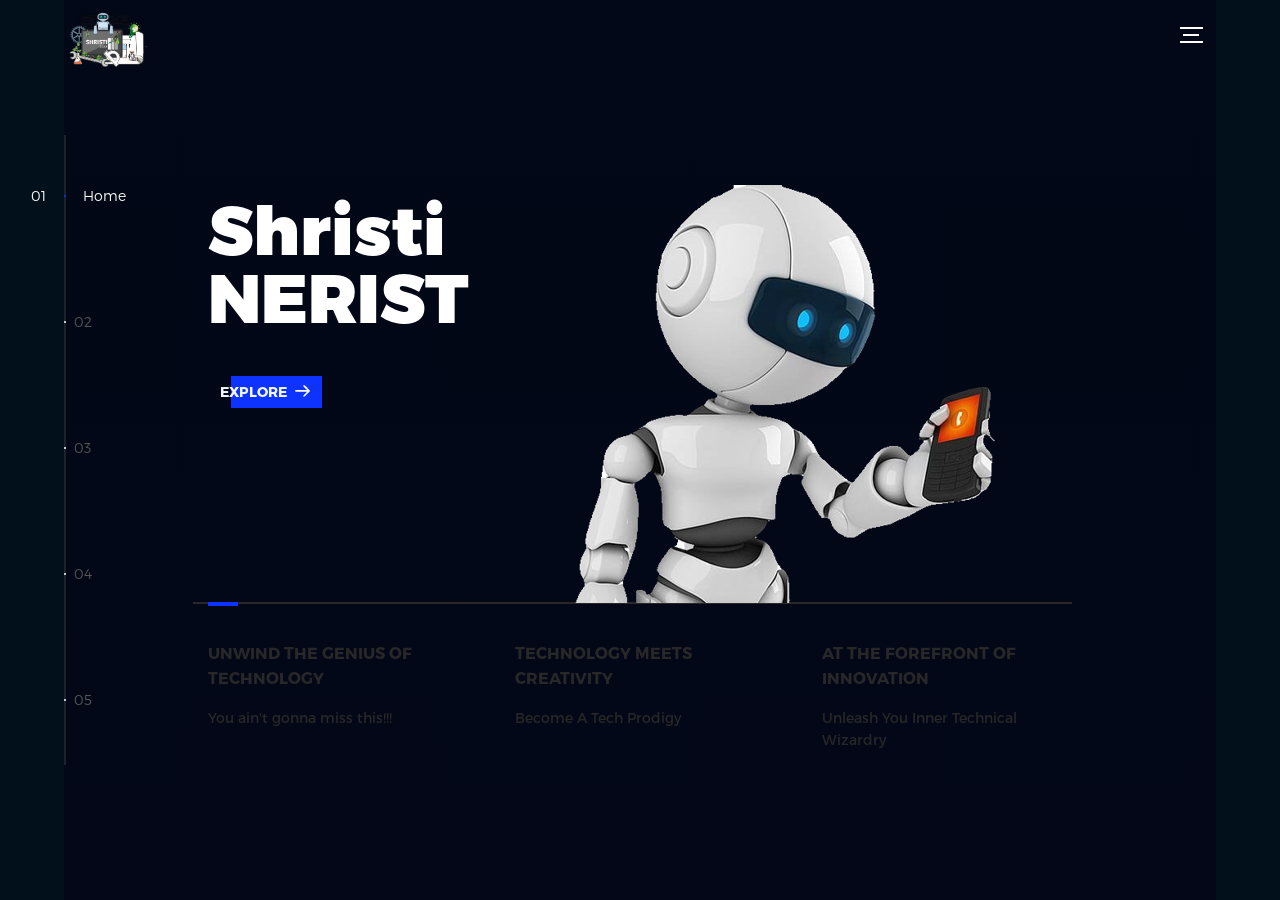
==== index.html @ f5e815b8 "initial commit" ====
<!DOCTYPE html>
<html lang="en">
<head>
  <title>Global</title>
  <meta charset="utf-8">
  <meta name="viewport" content="width=device-width, initial-scale=1">
  <meta http-equiv="X-UA-Compatible" content="IE=edge">
  <meta name="description" content="HTML5 website template">
  <meta name="keywords" content="global, template, html, sass, jquery">
  <meta name="author" content="Bucky Maler">
  <link rel="stylesheet" href="assets/css/main.css">
  <link rel="stylesheet" href="https://cdnjs.cloudflare.com/ajax/libs/font-awesome/4.7.0/css/font-awesome.min.css">
 

</head>
<body>

<!-- notification for small viewports and landscape oriented smartphones -->
<div class="device-notification">
  <a class="device-notification--logo" href="#0">
    <img src="assets/img/logo.png" alt="Global">
    <p>Global</p>
  </a>
  <p class="device-notification--message">This has so much to offer that we must request you orient your device to portrait or find a larger screen. You won't be disappointed.</p>
</div>


<!--start-->

<div class="perspective effect-rotate-left">
  <div class="container"><div class="outer-nav--return"></div>
    <div id="viewport" class="l-viewport">
      <div class="l-wrapper">
        <header class="header">
          <a class="header--logo" href="#0">
            <img style=" height: 65px;width: 85px;padding-top: 10px;" src="assets/img/shristi.png" alt="Global">
            <p></p>
          </a>
          <a href="about.html">
          <button class="header--cta cta">Explore</button></a>
          <div class="header--nav-toggle">
            <span></span>
          </div>
        </header>
        
        <nav class="l-side-nav">
          
          <ul class="side-nav">
            <li class="is-active"><span>Home</span></li>
            <li><span>Events</span></li>
            <li><span>Gallery</span></li>
            <li><span>About</span></li>
            <li><span>Contact</span></li>
            
          </ul>
        </nav>
        <ul class="l-main-content main-content" name="intro">
          <li class="l-section section section--is-active" style="background:linear-gradient(rgba(4, 3, 20, 0.6),rgba(5, 2, 20, 0.6)) ,
          url('assets/img/home3.gif');background-repeat: no-repeat;
          background-attachment: fixed;
          background-size: 100% 100%;" >
            <div class="intro">
              <div class="intro--banner" >
                <h1>Shristi <br>NERIST</h1>
                <a href="about.html" style="color: aliceblue;">
                <button class="cta">Explore
                  <svg version="1.1" id="Layer_1" xmlns="http://www.w3.org/2000/svg" xmlns:xlink="http://www.w3.org/1999/xlink" x="0px" y="0px" viewBox="0 0 150 118" style="enable-background:new 0 0 150 118;" xml:space="preserve">
                  <g transform="translate(0.000000,118.000000) scale(0.100000,-0.100000)">
                    <path d="M870,1167c-34-17-55-57-46-90c3-15,81-100,194-211l187-185l-565-1c-431,0-571-3-590-13c-55-28-64-94-18-137c21-20,33-20,597-20h575l-192-193C800,103,794,94,849,39c20-20,39-29,61-29c28,0,63,30,298,262c147,144,272,271,279,282c30,51,23,60-219,304C947,1180,926,1196,870,1167z"/>
                  </g>
                  </svg>
                  <span class="btn-background"></span>
                </button>
              </a>
               <img src="assets/img/introduction-visual_low.png" alt="Welcome" >
              </div>
              <div class="intro--options">
                <a href="#0">
                  <h3>Unwind the Genius of Technology</h3>
                  <p>You ain't gonna miss this!!!</p>
                </a>
                <a href="#0">
                  <h3>Technology meets Creativity</h3>
                  <p>Become A Tech Prodigy</p>
                </a>
                <a href="#0">
                  <h3>At The Forefront of Innovation</h3>
                  <p>Unleash You Inner Technical Wizardry</p>
                </a>
              </div>
            </div>
          </li>
          <li class="l-section section">
            <div class="work">
              <h2>Events</h2>
              <div class="work--lockup">
                <ul class="slider">
                  <li class="slider--item slider--item-left">
                    <a href="#0">
                      <div class="slider--item-image">
                        <img src="assets/img/robowar.jpg" alt="Victory">
                      </div>
                      <p class="slider--item-title">ROBO WAR</p>
                      <p class="slider--item-description">Tech Ignition: Unlock Your Imagination</p>
                    </a>
                  </li>
                  <li class="slider--item slider--item-center">
                    <a href="#0">
                      <div class="slider--item-image">
                        <img src="assets/img/treasure.jpg" alt="Metiew and Smith">
                      </div>
                      <p class="slider--item-title">TREASURE &amp; HUNT</p>
                      <p class="slider--item-description"> Dig Deep Into Discovery of Wonders</p>
                    </a>
                  </li>
                  <li class="slider--item slider--item-right">
                    <a href="about.html">
                      <div class="slider--item-image">
                        <img src="assets/img/exploreee.jfif" alt="Alex Nowak">
                      </div>
                      <p class="slider--item-title">EXPLORE</p>
                      <p class="slider--item-description">Explore.Discover.Experience High-Tech</p>
                    </a>
                  </li>
                </ul>
                <div class="slider--prev">
                  <svg version="1.1" id="Layer_1" xmlns="http://www.w3.org/2000/svg" xmlns:xlink="http://www.w3.org/1999/xlink" x="0px" y="0px"
                  viewBox="0 0 150 118" style="enable-background:new 0 0 150 118;" xml:space="preserve">
                  <g transform="translate(0.000000,118.000000) scale(0.100000,-0.100000)">
                    <path d="M561,1169C525,1155,10,640,3,612c-3-13,1-36,8-52c8-15,134-145,281-289C527,41,562,10,590,10c22,0,41,9,61,29
                    c55,55,49,64-163,278L296,510h575c564,0,576,0,597,20c46,43,37,109-18,137c-19,10-159,13-590,13l-565,1l182,180
                    c101,99,187,188,193,199c16,30,12,57-12,84C631,1174,595,1183,561,1169z"/>
                  </g>
                  </svg>
                </div>
                <div class="slider--next">
                  <svg version="1.1" id="Layer_1" xmlns="http://www.w3.org/2000/svg" xmlns:xlink="http://www.w3.org/1999/xlink" x="0px" y="0px" viewBox="0 0 150 118" style="enable-background:new 0 0 150 118;" xml:space="preserve">
                  <g transform="translate(0.000000,118.000000) scale(0.100000,-0.100000)">
                    <path d="M870,1167c-34-17-55-57-46-90c3-15,81-100,194-211l187-185l-565-1c-431,0-571-3-590-13c-55-28-64-94-18-137c21-20,33-20,597-20h575l-192-193C800,103,794,94,849,39c20-20,39-29,61-29c28,0,63,30,298,262c147,144,272,271,279,282c30,51,23,60-219,304C947,1180,926,1196,870,1167z"/>
                  </g>
                  </svg>
                </div>
              </div>
            </div>
          </li>
          <li class="l-section section" > 
            <div class="gal">
            

            <div class="galcontainer">
              <div class="galcarousel">
                <div class="carousel__face"><img src="assets/img/gallery1.jpg" alt="Metiew and Smith"></div>
                <div class="carousel__face"> <img src="assets/img/gallery2.jpg" alt="Metiew and Smith"><span></span></div>
                <div class="carousel__face"><img src="assets/img/gallery3.jpg" alt="Metiew and Smith"><span></span></div>
                <div class="carousel__face"><img src="assets/img/gallery4.JPG" alt="Metiew and Smith"><span></span></div>
                <div class="carousel__face"><img src="assets/img/gallery5.JPG" alt="Metiew and Smith"><span></span></div>
                <div class="carousel__face"><img src="assets/img/gallery6.JPG" alt="Metiew and Smith"><span></span></div>
                <div class="carousel__face"><img src="assets/img/gallery7.JPG" alt="Metiew and Smith"><span></span></div>
                <div class="carousel__face"><img src="assets/img/gallery8.JPG" alt="Metiew and Smith"><span></span></div>
                <div class="carousel__face"><img src="assets/img/gallery11.JPG" alt="Metiew and Smith"><span></span></div>
              </div>
              <iframe width="100%" height="100%"
                 src="https://www.youtube.com/watch?v=IDRJCkO2H2k?autoplay=1&loop=1&autopause=0&muted=1"
                 frameborder="0"
                style="border: solid 4px #37474F">
                 
             </iframe>  
            </div>
            <h1 style="padding-top: 100px;">Shristi 2k23</h1>
            <a href="https://www.youtube.com/watch?v=IDRJCkO2H2k" target="_blank"><button  style="font-size:20px;background-color: rgb(147, 161, 184);color: rgb(85, 0, 0);">Watch <i class="fa fa-youtube-play"></i></button></a>

          </div>


            
          </li>
          <li class="l-section section" name="about">
            <div class="about" style="text-align: center;margin: auto;
            width: 600px">
            <h1 style="text-align: center;">shristi 2k23</h1>
              


              <p>Shristi is the annual techno-management<br>
                festival of the North Eastern Regional <br>
                Institute of Science and Technology (NERIST),<br>
                one of the oldest and premier engineering <br>
                institute of Arunachal Pradesh.The brightest <br>
                of minds from all over the North-East come <br>
                to showcase their talents, wits,skills and <br>
                commands over a wide range of technologies,<br>
                 With over 50 events and a plethora of <br>
                participants pacing to win it.Shristi22 sure<br>
                 does promises to be a thriller.All the events<br>
                 set to be featured, intend on bringing light<br>
                to the expertise of an individual.<br>
                 Shristi22 brings you tremendous oppurtunities <br>
                 to showcase your talents and groom them too.</p>

              </div>
              
          </li>
         <li class="l-section section">
          <div class="Contact">

          <footer class="footer-distributed">

            <div class="footer-left">
          
              <h3>SHRISTI <span>2k23</span></h3>
          
              <p class="footer-links">
                <a href="https://www.nerist.ac.in/events-festivals" target="_blank" class="link-1">Home</a>
              
                <a href="https://en.wikipedia.org/wiki/North_Eastern_Regional_Institute_of_Science_and_Technology" target="_blank">About</a>
                
                <a href="about.html">Contact</a>
              </p>
          
              
            </div>
          
            <div class="footer-center">
          
              <div>
                <p><span>Nirjuli,</span> Arunachal Pradesh</p>
              </div>
          
              <div>
                <p>791109</p>
              </div>
          
              <div>
                <p><a href="mailto:support@company.com">shristi2k23@gmail.com</a></p>
              </div>
          
            </div>
          
            <div class="footer-right">
          
              
          
              <div class="footer-icons">
          
                <a href="https://www.facebook.com/shristi12012"><i class="fa fa-facebook"></i></a>
                <a href="#"><i class="fa fa-twitter"></i></a>
                <a href="https://www.youtube.com/watch?v=IDRJCkO2H2k" target="_blank"><i class="fa fa-youtube-play"></i></a>
                <a href="https://www.instagram.com/shristi_2k23/"><i class="fa fa-instagram"></i></a>
          
              </div>
          
            </div>
          
          </footer>

       </li>
        </ul>
      </div>
    </div>
  </div>
  <ul class="outer-nav">
   <!-- <a style="font-size: 30px;">Login</a> -->
    <li class="is-active">Home</li>
    <li>Events</li>
    <li>Gallery</li>
    <li>About</li>
    <li>Contact</li>
  </ul>



  
</div>

<script src="https://ajax.googleapis.com/ajax/libs/jquery/2.2.4/jquery.min.js"></script>
<script>window.jQuery || document.write('<script src="assets/js/vendor/jquery-2.2.4.min.js"><\/script>')</script>
<script src="assets/js/functions-min.js"></script>
<div class="preloader">
<span class="loader"><span class="loader-inner"></span></span></div>

<script>
  $(window).on("load",function(){
    $(".preloader").fadeOut("slow");
  });
</script>
<script src="sur.js"></script>





</body>
</html>
---- assets/css/main.css ----
@font-face{font-family:'Montserrat';src:url("fonts/Montserrat-Black.eot");src:local("☺"),url("fonts/Montserrat-Black.woff") format("woff"),url("fonts/Montserrat-Black.ttf") format("truetype"),url("fonts/Montserrat-Black.svg") format("svg");font-weight:900;font-style:normal}
@font-face{font-family:'Montserrat';src:url("fonts/Montserrat-Bold.eot");src:local("☺"),url("fonts/Montserrat-Bold.woff") format("woff"),url("fonts/Montserrat-Bold.ttf") format("truetype"),url("fonts/Montserrat-Bold.svg") format("svg");font-weight:700;font-style:normal}
@font-face{font-family:'Montserrat';src:url("fonts/Montserrat-Regular.eot");src:local("☺"),url("fonts/Montserrat-Regular.woff") format("woff"),url("fonts/Montserrat-Regular.ttf") format("truetype"),url("fonts/Montserrat-Regular.svg") format("svg");font-weight:400;font-style:normal}
@font-face{font-family:'Montserrat';src:url("fonts/Montserrat-Light.eot");src:local("☺"),url("fonts/Montserrat-Light.woff") format("woff"),url("fonts/Montserrat-Light.ttf") format("truetype"),url("fonts/Montserrat-Light.svg") format("svg");font-weight:300;font-style:normal}
/*! normalize.css v3.0.2 | MIT License | git.io/normalize */html{font-family:sans-serif;-ms-text-size-adjust:100%;-webkit-text-size-adjust:100%}body{margin:0}article,aside,details,figcaption,figure,footer,header,hgroup,main,menu,nav,section,summary{display:block}audio,canvas,progress,
video{display:inline-block;vertical-align:baseline}audio:not([controls]){display:none;height:0}[hidden],template{display:none}a{background-color:transparent}a:active,a:hover{outline:0}abbr[title]{border-bottom:1px dotted}b,
strong{font-weight:bold}dfn{font-style:italic}
h1{font-size:2em;margin:0.67em 0}mark{background:#ff0;color:#000}small{font-size:80%}sub,sup{font-size:75%;line-height:0;position:relative;vertical-align:baseline}sup{top:-0.5em}sub{bottom:-0.25em}img{border:0}svg:not(:root){overflow:hidden}figure{margin:1em 40px}hr{box-sizing:content-box;height:0}
pre{overflow:auto}code,kbd,pre,samp{font-family:monospace, monospace;font-size:1em}button,input,optgroup,select,textarea{color:inherit;font:inherit;margin:0}
button{overflow:visible}button,select{text-transform:none}button,html input[type="button"],input[type="reset"],input[type="submit"]{-webkit-appearance:button;cursor:pointer}button[disabled],
html input[disabled]{cursor:default}button::-moz-focus-inner,input::-moz-focus-inner{border:0;padding:0}input{line-height:normal}input[type="checkbox"],input[type="radio"]{box-sizing:border-box;padding:0}input[type="number"]::-webkit-inner-spin-button,input[type="number"]::-webkit-outer-spin-button{height:auto}input[type="search"]{-webkit-appearance:textfield;box-sizing:content-box}input[type="search"]::-webkit-search-cancel-button,
input[type="search"]::-webkit-search-decoration{-webkit-appearance:none}fieldset{border:1px solid #c0c0c0;margin:0 2px;
	padding:0.35em 0.625em 0.75em}
legend{border:0;padding:0}textarea{overflow:auto}optgroup{font-weight:bold}table{border-collapse:collapse;border-spacing:0}td,th{padding:0}::-moz-selection{background:#FFF498}::selection{background:#FFF498}::-moz-selection{background:#FFF498}img::-moz-selection{background:transparent}img::selection{background:transparent}img::-moz-selection{background:transparent}body{-webkit-tap-highlight-color:#FFF498}body{background-color:#02101c;font-size:14px;line-height:1.6;font-family:"Montserrat",sans-serif;color:#fff;-webkit-font-smoothing:antialiased;-webkit-text-size-adjust:100%}
.l-viewport{position:relative;width:100%;height:100vh;box-shadow:0 0 45px 5px rgba(0,0,0,0.85);overflow:hidden}.l-wrapper{position:relative;width:1440px;max-width:90%;height:100%;margin:0 auto}.l-side-nav{position:absolute;left:0;display:-webkit-box;display:-webkit-flex;display:-ms-flexbox;display:flex;height:100%;-webkit-box-align:center;-webkit-align-items:center;-ms-flex-align:center;align-items:center}.l-side-nav::before{content:"";position:absolute;top:50%;left:0;-webkit-transform:translateY(-50%);transform:translateY(-50%);width:2px;height:70%;max-height:750px;background-color:#555;opacity:.35;z-index:10}
@media (max-width: 1180px){.l-side-nav{display:none}}.l-main-content{position:relative;width:100%;height:100%;margin:0;padding:0;list-style:none}.l-section{position:absolute;width:100%;height:100%}.device-notification{display:none;position:fixed;top:0;left:0;width:100%;height:100%;-webkit-box-orient:vertical;-webkit-box-direction:normal;-webkit-flex-direction:column;-ms-flex-direction:column;flex-direction:column;-webkit-box-align:center;-webkit-align-items:center;-ms-flex-align:center;-ms-grid-row-align:center;align-items:center;-webkit-box-pack:center;-webkit-justify-content:center;-ms-flex-pack:center;justify-content:center;background-color:#000000;z-index:12}
.device-notification--logo{display:-webkit-box;display:-webkit-flex;display:-ms-flexbox;display:flex;-webkit-box-align:center;-webkit-align-items:center;-ms-flex-align:center;align-items:center;text-decoration:none;color:#fff}.device-notification--logo p{margin:0 0 0 10px;font-size:16px;font-weight:700;text-transform:uppercase}.device-notification--message{width:70%;margin:30px 0 0 0;font-weight:700;text-align:center}@media (max-width: 767px) and (min-width: 601px) and (max-height: 680px){.device-notification{display:-webkit-box;display:-webkit-flex;display:-ms-flexbox;display:flex}}@media (max-width: 600px) and (min-width: 480px) and (max-height: 580px)
{.device-notification{display:-webkit-box;display:-webkit-flex;display:-ms-flexbox;display:flex}}@media (max-width: 736px) and (min-width: 360px) and (orientation: landscape){.device-notification{display:-webkit-box;display:-webkit-flex;display:-ms-flexbox;display:flex}}@media(max-width: 359px){.device-notification{display:-webkit-box;display:-webkit-flex;display:-ms-flexbox;display:flex}}.section{opacity:0;visibility:hidden;-webkit-transition:opacity .4s ease-in-out,visibility 0s .4s;transition:opacity .4s ease-in-out,visibility 0s .4s}.section--is-active{opacity:1;visibility:visible;z-index:1;-webkit-transition:opacity .4s ease-in-out .4s;transition:opacity .4s ease-in-out .4s}.section--next{-webkit-transform:translateY(-45px);transform:translateY(-45px);-webkit-transition:-webkit-transform .4s ease-in-out;transition:-webkit-transform .4s ease-in-out;transition:transform .4s ease-in-out;transition:transform .4s ease-in-out, -webkit-transform .4s ease-in-out}.section--prev{-webkit-transform:translateY(45px);transform:translateY(45px);-webkit-transition:-webkit-transform .4s ease-in-out;transition:-webkit-transform .4s ease-in-out;transition:transform .4s ease-in-out;transition:transform .4s ease-in-out, -webkit-transform .4s ease-in-out}.header{position:absolute;top:0;left:0;display:-webkit-box;display:-webkit-flex;display:-ms-flexbox;display:flex;width:100%;height:70px;-webkit-box-align:center;-webkit-align-items:center;-ms-flex-align:center;align-items:center;-webkit-box-pack:justify;-webkit-justify-content:space-between;-ms-flex-pack:justify;justify-content:space-between;z-index:10}.header--logo{display:-webkit-box;display:-webkit-flex;display:-ms-flexbox;display:flex;-webkit-box-align:center;-webkit-align-items:center;-ms-flex-align:center;align-items:center;text-decoration:none;color:#fff}.header--logo p{margin:0 0 0 10px;font-size:16px;font-weight:700;text-transform:uppercase}.header--nav-toggle{display:-webkit-box;display:-webkit-flex;display:-ms-flexbox;display:flex;width:50px;height:50px;-webkit-box-orient:vertical;-webkit-box-direction:normal;-webkit-flex-direction:column;-ms-flex-direction:column;flex-direction:column;-webkit-box-align:center;-webkit-align-items:center;-ms-flex-align:center;align-items:center;-webkit-box-pack:center;-webkit-justify-content:center;-ms-flex-pack:center;justify-content:center;cursor:pointer}.header--nav-toggle span,.header--nav-toggle::before,.header--nav-toggle::after{content:"";position:relative;width:16px;height:2px;background-color:#fff}.header--nav-toggle::before{bottom:5px;width:23px}.header--nav-toggle::after{top:5px;width:23px}.header--cta{position:absolute;top:50%;left:50%;-webkit-transform:translate(-50%, -50%);transform:translate(-50%, -50%);padding:0 20px;line-height:30px;text-decoration:none;color:#fff;font-weight:700;text-transform:uppercase;background-color:#0f33ff;border:none;opacity:0;visibility:hidden;-webkit-transition:opacity .4s ease-in-out,visibility 0s .4s;transition:opacity .4s ease-in-out,visibility 0s .4s}.header--cta:focus{outline:none}.header--cta.is-active{opacity:1;visibility:visible;-webkit-transition:opacity .4s ease-in-out .4s;transition:opacity .4s ease-in-out .4s}@media (max-width: 767px){.header--cta{display:none}}.side-nav{position:relative;display:-webkit-box;display:-webkit-flex;display:-ms-flexbox;display:flex;width:100px;height:70%;max-height:750px;-webkit-box-orient:vertical;-webkit-box-direction:normal;-webkit-flex-direction:column;-ms-flex-direction:column;flex-direction:column;-webkit-justify-content:space-around;-ms-flex-pack:distribute;justify-content:space-around;margin:0;padding:0;list-style-position:inside;z-index:10}.side-nav>li{position:relative;top:-5px;color:#fff;font-size:6px;cursor:pointer}.side-nav>li span{position:relative;top:3px;left:10px;color:#fff;font-size:14px;font-weight:300;opacity:0;visibility:hidden}.side-nav>li::before{position:absolute;top:3px;left:10px;color:#555;font-size:14px;font-weight:300}.side-nav li:nth-child(1)::before{content:"01"}.side-nav li:nth-child(2)::before{content:"02"}.side-nav li:nth-child(3)::before{content:"03"}.side-nav li:nth-child(4)::before{content:"04"}.side-nav li:nth-child(5)::before{content:"05"}.side-nav li.is-active{color:#0f33ff;-webkit-transition:color .4s ease-in-out;transition:color .4s ease-in-out}.side-nav li.is-active span{opacity:1;visibility:visible;-webkit-transition:opacity .4s ease-in-out;transition:opacity .4s ease-in-out}.side-nav li.is-active::before{left:-33px;color:#fff}.intro{position:relative;display:-webkit-box;display:-webkit-flex;display:-ms-flexbox;display:flex;width:900px;max-width:75%;height:100%;-webkit-box-orient:vertical;-webkit-box-direction:normal;-webkit-flex-direction:column;-ms-flex-direction:column;flex-direction:column;-webkit-box-pack:center;-webkit-justify-content:center;-ms-flex-pack:center;justify-content:center;margin:0 auto}@media (max-width: 1180px){.intro{max-width:100%}}.intro--banner{position:relative;height:475px}.intro--banner::before{content:"";position:absolute;bottom:20px;left:-15px;right:0;height:2px;background-color:#282828}.intro--banner::after{content:"";position:absolute;bottom:18px;left:0;width:30px;height:4px;background-color:#0f33ff}.intro--banner h1{position:relative;font-size:68px;font-weight:900;line-height:1;z-index:1}.intro--banner button{position:relative;padding:5px 17px 5px 12px;font-weight:700;text-transform:uppercase;background-color:transparent;border:none}.intro--banner button .btn-background{position:absolute;top:0;left:23px;right:0;height:100%;background-color:#0f33ff;z-index:-1;-webkit-transition:left .2s ease-in-out;transition:left .2s ease-in-out}.intro--banner button:hover .btn-background{left:0}.intro--banner button:focus{outline:none}.intro--banner button svg{position:relative;left:5px;width:15px;fill:#fff}.intro--banner img{position:absolute;bottom:21px;right:-12px}.intro--options{display:-webkit-box;display:-webkit-flex;display:-ms-flexbox;display:flex;-webkit-box-pack:justify;-webkit-justify-content:space-between;-ms-flex-pack:justify;justify-content:space-between;margin:0;padding:0;list-style:none}.intro--options>a{max-width:250px;text-decoration:none;color:#282828;-webkit-transition:color .2s ease-in-out;transition:color .2s ease-in-out}.intro--options>a:hover{color:#fff}.intro--options h3{font-size:16px;text-transform:uppercase}.intro--options p{margin-bottom:0}@media (max-width: 900px){.intro--banner{height:380px}.intro--banner h1{font-size:55px}.intro--banner img{width:430px}.intro--options>a{margin-right:30px}.intro--options>a:last-child{margin-right:0}}@media (max-width: 767px){.intro--banner{height:305px}.intro--banner h1{font-size:44px}.intro--banner img{width:330px}.intro--options{display:block}.intro--options>a{display:block;max-width:100%;margin:0 0 30px 0}.intro--options>a:last-child{margin-bottom:0}}@media (max-width: 600px){.intro--banner{height:360px}.intro--banner h1{font-size:55px}.intro--banner img{display:none}}@media (max-width: 600px) and (max-height: 750px){.intro--banner{height:auto}.intro--banner::before,.intro--banner::after{display:none}.intro--banner h1{margin-top:0}.intro--options{display:none}}.work{position:relative;display:-webkit-box;display:-webkit-flex;display:-ms-flexbox;display:flex;width:960px;max-width:80%;height:100%;-webkit-box-orient:vertical;-webkit-box-direction:normal;-webkit-flex-direction:column;-ms-flex-direction:column;flex-direction:column;-webkit-box-pack:center;-webkit-justify-content:center;-ms-flex-pack:center;justify-content:center;margin:0 auto}@media (max-width: 1180px){
	
	.work{max-width:100%}}.work h2{margin:0 0 20px 0;font-size:30px;text-align:center}.work--lockup{position:relative}.work--lockup .slider{position:relative;display:-webkit-box;display:-webkit-flex;display:-ms-flexbox;display:flex;width:80%;margin:0 auto;padding:0;list-style:none}.work--lockup .slider--item{position:absolute;display:none;text-align:center}.work--lockup .slider--item a{text-decoration:none;color:#858585}.work--lockup .slider--item-title{margin-top:10px;font-size:12px;font-weight:700;text-transform:uppercase}.work--lockup .slider--item-description{display:none;max-width:250px;margin:0 auto}.work--lockup .slider--item-image{width:150px;height:150px;margin:0 auto;border-radius:50%;overflow:hidden}.work--lockup .slider--item-image img{width:100%}.work--lockup .slider--item-left{top:50%;left:0;-webkit-transform:translateY(-50%);transform:translateY(-50%);display:block}.work--lockup .slider--item-right{top:50%;right:0;-webkit-transform:translateY(-50%);transform:translateY(-50%);display:block}.work--lockup .slider--item-center{position:relative;top:30px;left:50%;-webkit-transform:translateX(-50%);transform:translateX(-50%);display:block}.work--lockup .slider--item-center a{color:#fff}.work--lockup .slider--item-center .slider--item-title{margin-top:25px;font-size:16px}.work--lockup .slider--item-center .slider--item-description{display:block}.work--lockup .slider--item-center .slider--item-image{width:300px;height:300px}.work--lockup .slider--next,.work--lockup .slider--prev{position:absolute;top:160px;display:-webkit-box;display:-webkit-flex;display:-ms-flexbox;display:flex;width:50px;height:50px;-webkit-box-align:center;-webkit-align-items:center;-ms-flex-align:center;align-items:center;-webkit-box-pack:center;-webkit-justify-content:center;-ms-flex-pack:center;justify-content:center;background-color:#282828;border-radius:50%;cursor:pointer}.work--lockup .slider--next svg,.work--lockup .slider--prev svg{width:20px;fill:#fff}.work--lockup .slider--next{right:0}.work--lockup .slider--prev{left:0}@media (max-width: 900px){.work--lockup .slider--item-image{width:120px;height:120px}.work--lockup .slider--item-center .slider--item-image{width:240px;height:240px}.work--lockup .slider--next,.work--lockup .slider--prev{top:130px}}@media (max-width: 767px){.work--lockup .slider{width:75%}.work--lockup .slider--item-image{width:90px;height:90px}.work--lockup .slider--item-center .slider--item-image{width:190px;height:190px}.work--lockup .slider--next,.work--lockup .slider--prev{top:105px}}@media (max-width: 600px){.work--lockup .slider{width:auto}.work--lockup .slider--item-left,.work--lockup .slider--item-right{display:none}}


/*About*/

.about{position:relative;display:-webkit-box;display:-webkit-flex;display:-ms-flexbox;display:flex;width:900px;max-width:75%;height:100%;-webkit-box-orient:vertical;-webkit-box-direction:normal;-webkit-flex-direction:column;-ms-flex-direction:column;flex-direction:column;-webkit-box-pack:center;-webkit-justify-content:center;-ms-flex-pack:center;justify-content:center;margin:0 auto}@media (max-width: 880px){.about{max-width:100%}}.about--banner{position:relative;height:475px}.about--banner::before{content:"";position:absolute;top:20px;left:200px;-webkit-transform:rotate(-25deg);transform:rotate(-25deg);border:5px solid #0f33ff;border-right-color:transparent;border-bottom-color:transparent}.about--banner::after{content:"";position:absolute;top:75px;left:400px;-webkit-transform:rotate(45deg);transform:rotate(45deg);width:10px;height:10px;background-color:#0f33ff}.about--banner h2{position:relative;margin-top:35px;font-size:68px;font-weight:900;line-height:1;z-index:1}.about--banner h2::before{content:"";position:absolute;top:60px;left:268px;width:30px;height:30px;background-color:#0f33ff;border-radius:50%}.about--banner h2::after{content:"";position:absolute;top:255px;left:255px;width:10px;height:10px;background-color:#0f33ff}.about--banner a{padding:5px 17px 5px 0;text-decoration:none;color:#fff;font-weight:700;text-transform:uppercase;background-color:transparent}.about--banner a:hover svg{left:10px}.about--banner a svg{position:relative;left:5px;width:15px;fill:#fff;-webkit-transition:left .2s ease-in-out;transition:left .2s ease-in-out}.about--banner img{position:absolute;bottom:-90px;right:-12px}.about--options{display:-webkit-box;display:-webkit-flex;display:-ms-flexbox;display:flex;max-width:600px;-webkit-box-pack:justify;-webkit-justify-content:space-between;-ms-flex-pack:justify;justify-content:space-between;margin:0;padding:0;list-style:none}.about--options>a{position:relative;width:150px;height:75px;text-decoration:none;color:#fff;border:10px solid #0f33ff;background-position:center;background-size:cover;background-repeat:no-repeat}.about--options>a:nth-child(1){background-image:url("../img/about-winners.jpg")}.about--options>a:nth-child(2){background-image:url("../img/about-philosophy.jpg")}.about--options>a:nth-child(3){background-image:url("../img/about-history.jpg")}.about--options>a:hover h3{bottom:-50px}.about--options h3{position:absolute;bottom:-38px;left:10px;font-size:16px;text-transform:uppercase;-webkit-transition:bottom .2s ease-in-out,left .2s ease-in-out;transition:bottom .2s ease-in-out,left .2s ease-in-out}@media (max-width: 767px){.about--banner{height:305px}.about--banner::before{top:0;left:125px}.about--banner::after{top:35px;left:260px}.about--banner h2{margin-top:10px;font-size:44px}.about--banner h2::before{top:28px;left:168px}.about--banner h2::after{top:163px;left:163px}.about--banner img{width:315px}}@media (max-width: 600px){.about--banner{height:auto}.about--banner::before{left:155px}.about--banner::after{left:310px}.about--banner h2{margin-top:0;font-size:55px}.about--banner h2::before{top:43px;left:214px}.about--banner h2::after{top:205px;left:205px}.about--banner img{display:none}.about--options{display:none}}

/*Contact*/


.contact{position:fixed;top:0;left:0;width:100%;height:100%;background-image:url("../img/contact-visual.png");background-position:center;background-size:cover;background-repeat:no-repeat}.contact--lockup{position:relative;display:-webkit-box;display:-webkit-flex;display:-ms-flexbox;display:flex;width:900px;max-width:75%;height:100%;-webkit-box-align:center;-webkit-align-items:center;-ms-flex-align:center;align-items:center;-webkit-box-pack:end;-webkit-justify-content:flex-end;-ms-flex-pack:end;justify-content:flex-end;margin:0 auto}@media (max-width: 1180px){.contact--lockup{max-width:90%}}@media (max-width: 767px){.contact--lockup{-webkit-box-pack:center;-webkit-justify-content:center;-ms-flex-pack:center;justify-content:center}}.contact--lockup .modal{padding:45px 45px;text-align:center;background-color:#b4b0b0;box-shadow:0 0 30px 0 rgba(0,0,0,0.75)}.contact--lockup .modal--information p,.contact--lockup .modal--information a{display:block;margin:14px 0;text-decoration:none;color:#fff;font-weight:700}.contact--lockup .modal--information p{margin-top:0}.contact--lockup .modal--options{margin:0;padding:0;list-style:none}.contact--lockup .modal--options>li{width:130px;margin:0 auto 25px auto}.contact--lockup .modal--options li:nth-child(1){background-color:#1769ff}.contact--lockup .modal--options li:nth-child(2){background-color:#000000}.contact--lockup .modal--options li:nth-child(3){margin-bottom:0;background-color:#0f33ff;text-transform:uppercase}.contact--lockup .modal--options a{display:block;width:100%;padding:8px 0;text-decoration:none;color:#fff;font-weight:700}.hire{position:relative;display:-webkit-box;display:-webkit-flex;display:-ms-flexbox;display:flex;width:700px;max-width:75%;height:100%;-webkit-box-orient:vertical;-webkit-box-direction:normal;-webkit-flex-direction:column;-ms-flex-direction:column;flex-direction:column;-webkit-box-pack:center;-webkit-justify-content:center;-ms-flex-pack:center;justify-content:center;margin:0 auto}@media (max-width: 1180px){.hire{max-width:100%}}.hire h2{margin:0 0 20px 0;font-size:30px;text-align:center}.work-request{display:-webkit-box;display:-webkit-flex;display:-ms-flexbox;display:flex;width:100%;-webkit-box-orient:vertical;-webkit-box-direction:normal;-webkit-flex-direction:column;-ms-flex-direction:column;flex-direction:column;-webkit-box-align:center;-webkit-align-items:center;-ms-flex-align:center;align-items:center;color:#fff}.work-request input[type="submit"]{width:400px;max-width:100%;line-height:50px;font-size:16px;font-weight:700;text-transform:uppercase;background-color:#0f33ff;border:none;border-radius:0}.work-request input[type="submit"]:focus{outline:none}.work-request--options{display:-webkit-box;display:-webkit-flex;display:-ms-flexbox;display:flex;width:100%;-webkit-box-orient:vertical;-webkit-box-direction:normal;-webkit-flex-direction:column;-ms-flex-direction:column;flex-direction:column;-webkit-box-align:center;-webkit-align-items:center;-ms-flex-align:center;align-items:center;margin:30px 0}.work-request--options .options-a{display:-webkit-box;display:-webkit-flex;display:-ms-flexbox;display:flex;width:100%;-webkit-box-pack:justify;-webkit-justify-content:space-between;-ms-flex-pack:justify;justify-content:space-between}.work-request--options .options-b{display:-webkit-box;display:-webkit-flex;display:-ms-flexbox;display:flex;width:72%;-webkit-flex-wrap:wrap;-ms-flex-wrap:wrap;flex-wrap:wrap;-webkit-justify-content:space-around;-ms-flex-pack:distribute;justify-content:space-around}.work-request--options label{display:block;width:200px;margin-bottom:30px;line-height:50px;font-size:16px;font-weight:700;text-align:center;border:2px solid #fff;cursor:pointer;-webkit-transition:background-color .2s ease-in-out,border-color .2s ease-in-out;transition:background-color .2s ease-in-out,border-color .2s ease-in-out}.work-request--options label svg{position:relative;left:-5px;width:0;fill:#fff;-webkit-transition:width .2s ease-in-out;transition:width .2s ease-in-out}.work-request--options input[type="checkbox"]{display:none}.work-request--options input[type="checkbox"]:checked+label{background-color:#0f33ff;border-color:#0f33ff}.work-request--options input[type="checkbox"]:checked+label svg{width:15px}.work-request--information{display:-webkit-box;display:-webkit-flex;display:-ms-flexbox;display:flex;width:100%;-webkit-box-pack:justify;-webkit-justify-content:space-between;-ms-flex-pack:justify;justify-content:space-between;margin-bottom:60px}.work-request--information .information-name,.work-request--information .information-email{position:relative;width:45%;height:50px;font-size:30px;font-weight:300}.work-request--information input[type="text"],.work-request--information input[type="email"]{width:100%;padding:0 0 5px 0;background-color:transparent;border:none;border-bottom:1px solid #fff;border-radius:0}.work-request--information input[type="text"]:focus,.work-request--information input[type="email"]:focus{outline:none;background-color:#030303}.work-request--information label{position:absolute;top:0;left:0;pointer-events:none;-webkit-transition:top .2s ease-in-out,font-size .2s ease-in-out;transition:top .2s ease-in-out,font-size .2s ease-in-out}.work-request--information input:focus+label,.work-request--information input.has-value+label{top:-15px;font-size:14px}@media (max-width: 767px){.work-request--options{-webkit-box-orient:horizontal;-webkit-box-direction:normal;-webkit-flex-direction:row;-ms-flex-direction:row;flex-direction:row;-webkit-justify-content:space-around;-ms-flex-pack:distribute;justify-content:space-around}.work-request--options .options-a,.work-request--options .options-b{display:block;width:auto}}@media (max-width: 600px){.work-request--options{margin:20px 0}}@media (max-width: 600px) and (max-width: 415px){.work-request--options{-webkit-box-pack:justify;-webkit-justify-content:space-between;-ms-flex-pack:justify;justify-content:space-between}}@media (max-width: 600px){.work-request--options label{width:150px;margin-bottom:15px;font-size:14px}.work-request--options input[type="checkbox"]:checked+label svg{width:12px}.work-request--information{margin-bottom:30px}.work-request--information .information-name,.work-request--information .information-email{height:40px;font-size:24px}}.perspective{position:relative;width:100%;height:100%;overflow:hidden}.perspective--modalview{position:fixed;-webkit-perspective:1500px;perspective:1500px}.container{position:relative;-webkit-transform:translateZ(0) translateX(0) rotateY(0deg);transform:translateZ(0) translateX(0) rotateY(0deg);min-height:100%;outline:30px solid #0f33ff;-webkit-transition:-webkit-transform .4s;transition:-webkit-transform .4s;transition:transform .4s;transition:transform .4s, -webkit-transform .4s}.modalview .container{position:absolute;width:100%;height:100%;overflow:hidden;-webkit-backface-visibility:hidden;backface-visibility:hidden}.effect-rotate-left .container{-webkit-transform-origin:0% 50%;transform-origin:0% 50%;-webkit-transition:-webkit-transform .4s;transition:-webkit-transform .4s;transition:transform .4s;transition:transform .4s, -webkit-transform .4s}.effect-rotate-left--animate .container{-webkit-transform:translateZ(-1800px) translateX(-50%) rotateY(45deg);transform:translateZ(-1800px) translateX(-50%) rotateY(45deg);outline:30px solid #0f33ff}.outer-nav{position:absolute;top:50%;left:55%;-webkit-transform:translateY(-50%);transform:translateY(-50%);-webkit-transform-style:preserve-3d;transform-style:preserve-3d;margin:0;padding:0;list-style:none;text-align:center;visibility:hidden;-webkit-transition:visibility 0s .2s;transition:visibility 0s .2s}.outer-nav.is-vis{visibility:visible}.outer-nav--return{position:absolute;top:0;left:0;width:100%;height:100%;display:none;cursor:pointer;z-index:11}.outer-nav--return.is-vis{display:block}.outer-nav>li{-webkit-transform-style:preserve-3d;transform-style:preserve-3d;-webkit-transform:translateX(350px) translateZ(-1000px);transform:translateX(350px) translateZ(-1000px);font-size:55px;font-weight:900;opacity:0;cursor:pointer;-webkit-transition:opacity .2s,-webkit-transform .2s;transition:opacity .2s,-webkit-transform .2s;transition:transform .2s,opacity .2s;transition:transform .2s,opacity .2s,-webkit-transform .2s}.outer-nav>li.is-vis{-webkit-transform:translateX(0) translateZ(0);transform:translateX(0) translateZ(0);opacity:1;-webkit-transition:opacity .4s,-webkit-transform .4s;transition:opacity .4s,-webkit-transform .4s;transition:transform .4s,opacity .4s;transition:transform .4s,opacity .4s,-webkit-transform .4s}.outer-nav>li::before{content:"";position:absolute;top:50%;left:50%;-webkit-transform:translate(-50%, -25%);transform:translate(-50%, -25%);width:110%;height:15px;opacity:0;background-color:#0f33ff}.outer-nav>li.is-active::before{opacity:1}@media (max-width: 767px){.outer-nav>li{font-size:44px}}@media (max-width: 600px){.outer-nav>li{font-size:34px}}.outer-nav li.is-vis:nth-child(2){-webkit-transition-delay:.04s;transition-delay:.04s}.outer-nav li.is-vis:nth-child(3){-webkit-transition-delay:.08s;transition-delay:.08s}.outer-nav li.is-vis:nth-child(4){-webkit-transition-delay:.12s;transition-delay:.12s}.outer-nav li.is-vis:nth-child(5){-webkit-transition-delay:.16s;transition-delay:.16s}





.footer-distributed{
	background: #02101c;
	font-family: Open Sans;
	box-shadow: 0 1px 1px 0 rgba(0, 0, 0, 0.12);
	box-sizing: border-box;
	width: 100%;
	text-align: left;
	font: bold 16px sans-serif;
	padding: 250px 50px;
	padding-left: 50px;
}

.footer-distributed .footer-left,
.footer-distributed .footer-center,
.footer-distributed .footer-right{
	display: inline-block;
	vertical-align: top;
	font-family: Open Sans;
}

/* Footer left */

.footer-distributed .footer-left{
	width: 40%;
	font-family: Open Sans;
}

/* The company logo */

.footer-distributed h3{
	color:  #ffffff;
	font: normal 36px 'Open Sans', cursive;
	margin: 0;
	font-family: Open Sans;
}

.footer-distributed h3 span{
	color:  lightseagreen;
	font-family: Open Sans;
}

/* Footer links */

.footer-distributed .footer-links{
	color:  #ffffff;
	margin: 20px 0 12px;
	padding: 0;
	font-family: Open Sans;
}

.footer-distributed .footer-links a{
	display:inline-block;
	line-height: 1.8;
  font-weight:400;
	text-decoration: none;
	color:  inherit;
	font-family: Open Sans;
}

.footer-distributed .footer-company-name{
	color:  #222;
	font-size: 14px;
	font-weight: normal;
	margin: 0;
	font-family: Open Sans;
}

/* Footer Center */

.footer-distributed .footer-center{
	width: 35%;
	font-family: Open Sans;
}

.footer-distributed .footer-center i{
	background-color:  #33383b;
	color: #ffffff;
	font-size: 25px;
	width: 38px;
	height: 38px;
	border-radius: 50%;
	text-align: center;
	line-height: 42px;
	margin: 10px 15px;
	vertical-align: middle;
	font-family: Open Sans;
}

.footer-distributed .footer-center i.fa-envelope{
	font-size: 17px;
	line-height: 38px;
	font-family: Open Sans;
}

.footer-distributed .footer-center p{
	display: inline-block;
	color: #ffffff;
  font-weight:400;
	vertical-align: middle;
	margin:0;
	font-family: Open Sans;
}

.footer-distributed .footer-center p span{
	display:block;
	font-weight: normal;
	font-size:14px;
	line-height:2;
	font-family: Open Sans;
}

.footer-distributed .footer-center p a{
	color:  lightseagreen;
	text-decoration: none;
	font-family: Open Sans;
}

.footer-distributed .footer-links a:before {
  content: "|";
  font-weight:300;
  font-size: 20px;
  left: 0;
  color: #fff;
  display: inline-block;
  padding-right: 5px;
  font-family: Open Sans;
}

.footer-distributed .footer-links .link-1:before {
  content: none;
  font-family: Open Sans;
}

/* Footer Right */

.footer-distributed .footer-right{
	width: 20%;
	font-family: Open Sans;
}

.footer-distributed .footer-company-about{
	line-height: 20px;
	color:  #92999f;
	font-size: 13px;
	font-weight: normal;
	margin: 0;
	font-family: Open Sans;
}

.footer-distributed .footer-company-about span{
	display: block;
	color:  #ffffff;
	font-size: 14px;
	font-weight: bold;
	margin-bottom: 20px;
	font-family: Open Sans;
}

.footer-distributed .footer-icons{
	margin-top: 25px;
	font-family: Open Sans;
}

.footer-distributed .footer-icons a{
	display: inline-block;
	width: 35px;
	height: 35px;
	cursor: pointer;
	background-color:  #33383b;
	border-radius: 2px;

	font-size: 20px;
	color: #ffffff;
	text-align: center;
	line-height: 35px;

	margin-right: 3px;
	margin-bottom: 5px;
	font-family: Open Sans;
}

/* If you don't want the footer to be responsive, remove these media queries */

@media (max-width: 880px) {

	.footer-distributed{
		font: bold 14px sans-serif;
		font-family: Open Sans;
	}

	.footer-distributed .footer-left,
	.footer-distributed .footer-center,
	.footer-distributed .footer-right{
		display: block;
		width: 100%;
		margin-bottom: 40px;
		text-align: center;
		font-family: Open Sans;
	}

	.footer-distributed .footer-center i{
		margin-left: 0;
		font-family: Open Sans;
	}

}










.preloader{
	width: 100%;
	height: 100%;
	position: absolute;
	top: 0;
	left: 0;
	background-color: rgba(38, 38, 38, 0.12);
	display: flex;
	justify-content: center;
	align-items: center;
}

.loader {
  display: inline-block;
  width: 30px;
  height: 30px;
  position: relative;
  border: 4px solid #026bf4;
  animation: loader 2s infinite ease;
}

.loader-inner {
  vertical-align: top;
  display: inline-block;
  width: 100%;
  background-color: #222222;
  animation: loader-inner 10s infinite ease-in;
}

@keyframes loader {
  0% {
    transform: rotate(0deg);
  }
  
  25% {
    transform: rotate(180deg);
  }
  
  50% {
    transform: rotate(180deg);
  }
  
  75% {
    transform: rotate(360deg);
  }
  
  100% {
    transform: rotate(360deg);
  }
}

@keyframes loader-inner {
  0% {
    height: 0%;
  }
  
  25% {
    height: 0%;
  }
  
  50% {
    height: 100%;
  }
  
  75% {
    height: 100%;
  }
  
  100% {
    height: 0%;
  }
}




.gal {
  margin: 0;
  background: #02101c;
  text-align: center;
  font-family: sans-serif;
  color: #fefefe;
}
.galcontainer {
  position: relative;
  width: 320px;
  margin: 250px auto 0 auto;
  perspective: 2000px;
}

.galcarousel {
  
  position: absolute;
  width: 100%;
  height: 100%;
  transform-style: preserve-3d; 
  animation: rotate360 60s infinite forwards linear;
}
.carousel__face { 
  position: absolute;
  width: 250px;
  height: 187px;
  top: 20px;
  left: 10px;
  right: 10px;
  background-size: cover;
  box-shadow:inset 0 0 0 2000px rgba(0,0,0,0.5);
  display: flex;
}

.carousel__face span {
  margin: auto;
  font-size: 2rem;
}


.carousel__face:nth-child(1) {
  background-image: url("assets/img/gallery1.jpg");
  transform: rotateY(  0deg) translateZ(430px); }
.carousel__face:nth-child(2) { 
  background-image: url("assets/img/home3.gif");
    transform: rotateY( 40deg) translateZ(430px); }
.carousel__face:nth-child(3) {
  background-image: url("assets/img/home3.gif");
  transform: rotateY( 80deg) translateZ(430px); }
.carousel__face:nth-child(4) {
  background-image: url("assets/img/home3.gif");
  transform: rotateY(120deg) translateZ(430px); }
.carousel__face:nth-child(5) { 
  background-image: url("assets/img/home3.gif");
 transform: rotateY(160deg) translateZ(430px); }
.carousel__face:nth-child(6) { 
  background-image: url("assets/img/home3.gif");
 transform: rotateY(200deg) translateZ(430px); }
.carousel__face:nth-child(7) { 
  background-image: url("assets/img/home3.gif");
 transform: rotateY(240deg) translateZ(430px); }
.carousel__face:nth-child(8) {
  background-image: url("assets/img/home3.gif");
  transform: rotateY(280deg) translateZ(430px); }
.carousel__face:nth-child(9) {
  background-image: url("assets/img/home3.gif");
  transform: rotateY(320deg) translateZ(430px); }



@keyframes rotate360 {
  from {
    transform: rotateY(0deg);
  }
  to {
    transform: rotateY(-360deg);
  }
}








.glyphicon { margin-right:5px; }
.thumbnail
{
    margin-bottom: 20px;
    padding: 0px;
    -webkit-border-radius: 0px;
    -moz-border-radius: 0px;
    border-radius: 0px;
}

.item.list-group-item
{
    float: none;
    width: 100%;
    background-color: #fff;
    margin-bottom: 10px;
}
.item.list-group-item:nth-of-type(odd):hover,.item.list-group-item:hover
{
    background: #428bca;
}

.item.list-group-item .list-group-image
{
    margin-right: 10px;
}
.item.list-group-item .thumbnail
{
    margin-bottom: 0px;
}
.item.list-group-item .caption
{
    padding: 9px 9px 0px 9px;
}
.item.list-group-item:nth-of-type(odd)
{
    background: #eeeeee;
}

.item.list-group-item:before, .item.list-group-item:after
{
    display: table;
    content: " ";
}

.item.list-group-item img
{
    float: left;
}
.item.list-group-item:after
{
    clear: both;
}
.list-group-item-text
{
    margin: 0 0 11px;
}
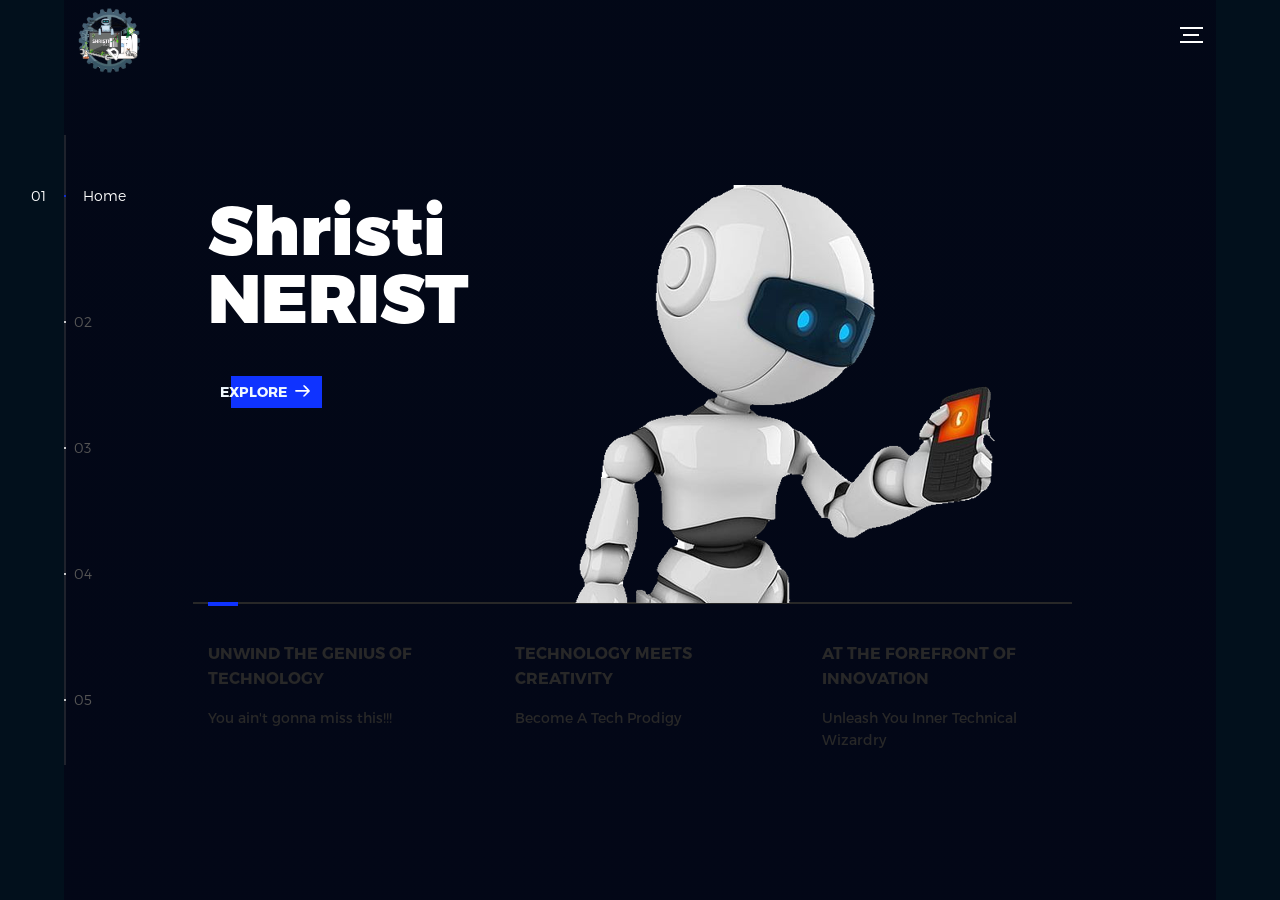
==== commit 3e774df6: "ready" ====
--- a/index.html
+++ b/index.html
@@ -33,7 +33,7 @@
       <div class="l-wrapper">
         <header class="header">
           <a class="header--logo" href="#0">
-            <img style=" height: 65px;width: 85px;padding-top: 10px;" src="assets/img/shristi.png" alt="Global">
+            <img style=" height: 65px;width: 85px;padding-top: 10px;" src="assets/img/logo.png" alt="Global">
             <p></p>
           </a>
           <a href="about.html">
@@ -62,7 +62,7 @@
             <div class="intro">
               <div class="intro--banner" >
                 <h1>Shristi <br>NERIST</h1>
-                <a href="about.html" style="color: aliceblue;">
+                <a href="events/about.html" style="color: aliceblue;">
                 <button class="cta">Explore
                   <svg version="1.1" id="Layer_1" xmlns="http://www.w3.org/2000/svg" xmlns:xlink="http://www.w3.org/1999/xlink" x="0px" y="0px" viewBox="0 0 150 118" style="enable-background:new 0 0 150 118;" xml:space="preserve">
                   <g transform="translate(0.000000,118.000000) scale(0.100000,-0.100000)">
@@ -114,7 +114,7 @@
                     </a>
                   </li>
                   <li class="slider--item slider--item-right">
-                    <a href="about.html">
+                    <a href="events/about.html">
                       <div class="slider--item-image">
                         <img src="assets/img/exploreee.jfif" alt="Alex Nowak">
                       </div>
@@ -210,11 +210,11 @@
               <h3>SHRISTI <span>2k23</span></h3>
           
               <p class="footer-links">
-                <a href="https://www.nerist.ac.in/events-festivals" target="_blank" class="link-1">Home</a>
+                <a href="https://www.nerist.ac.in/events-festivals"  class="link-1">Home</a>
               
                 <a href="https://en.wikipedia.org/wiki/North_Eastern_Regional_Institute_of_Science_and_Technology" target="_blank">About</a>
                 
-                <a href="about.html">Contact</a>
+                <a href="developer/developer.html">Developer</a>
               </p>
           
               
